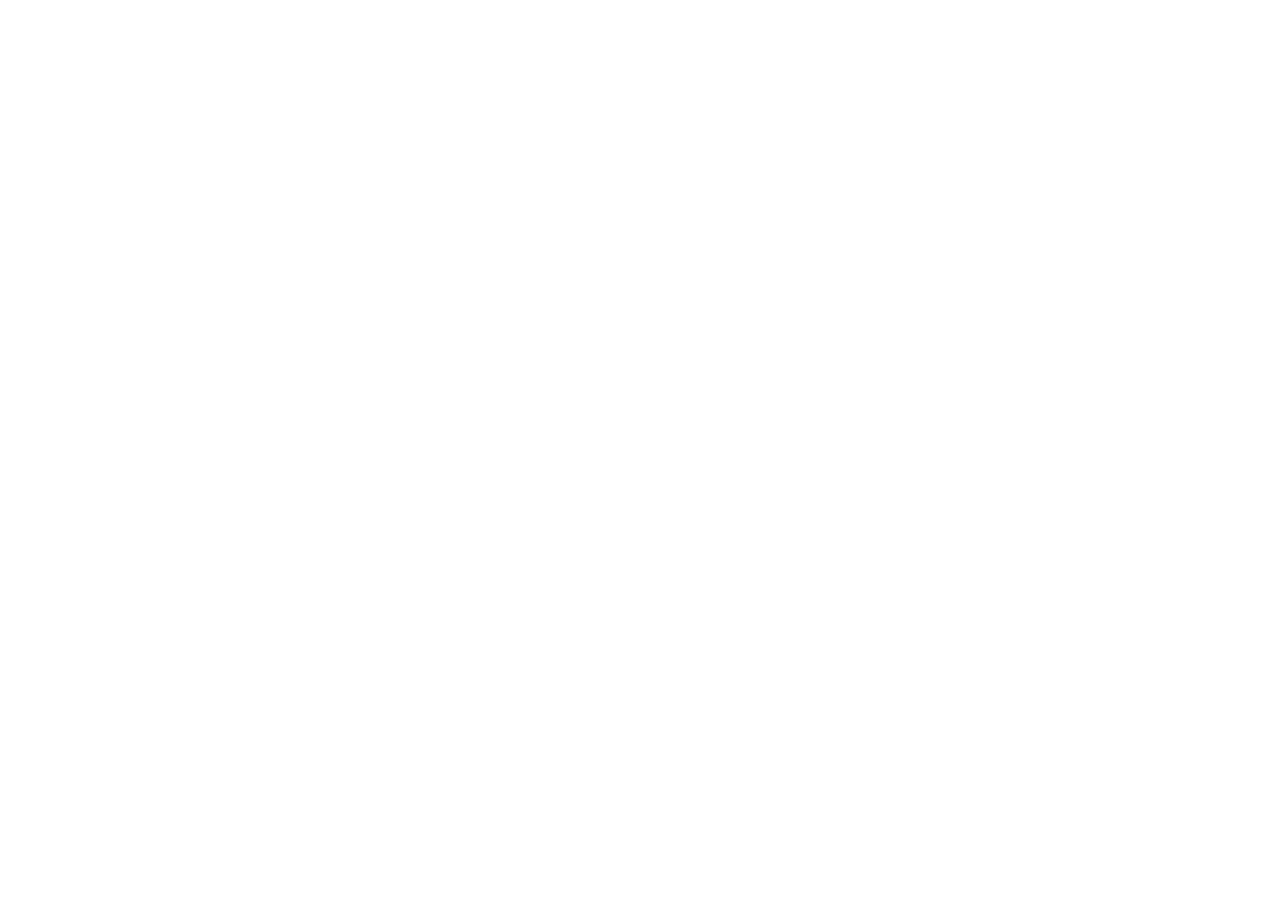
==== game.html @ 493a5de7 "Choices rendering" ====
<!DOCTYPE html>
<html>
<head>
	<title>Qwerty the Cat | Game</title>
	<link rel="stylesheet" type="text/css" href="style.css">
	<script
  src="https://code.jquery.com/jquery-3.2.1.js"
  integrity="sha256-DZAnKJ/6XZ9si04Hgrsxu/8s717jcIzLy3oi35EouyE="
  crossorigin="anonymous"></script>
	<script type="text/javascript" src="main.js"></script>
</head>
<body>
	<div></div>
</body>
</html>
---- style.css ----
body {
	margin: 0 auto;
		width: 100vw;
	height: 100vh;
/*	background: lightblue;
*/}

#container {

}

.qwerty {
	width: 200px;
	height: 200px;
	background: url('./pusheen.png');
	background-size: contain;
}
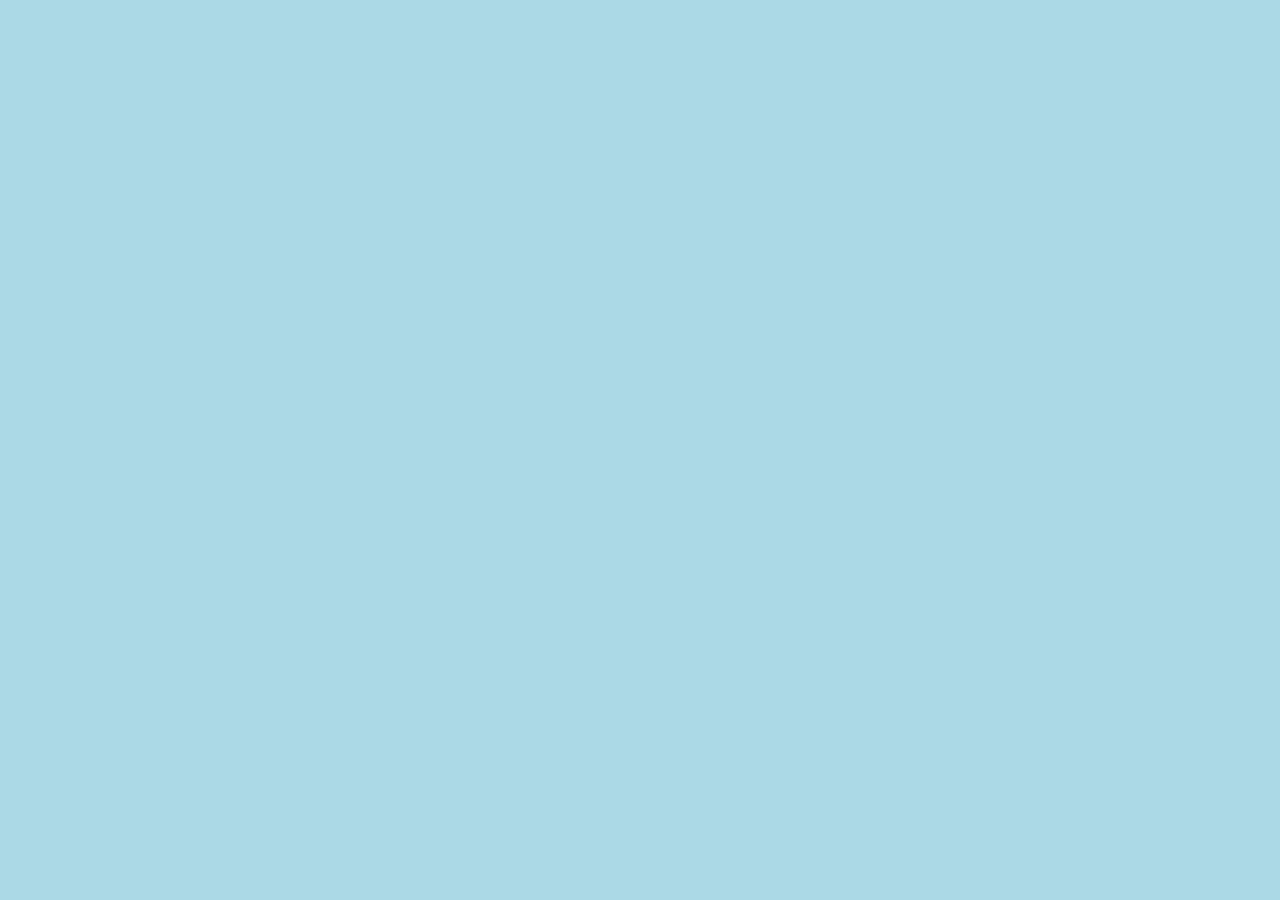
==== commit 7745671e: "Scenes working" ====
--- a/game.html
+++ b/game.html
@@ -10,6 +10,11 @@
 	<script type="text/javascript" src="main.js"></script>
 </head>
 <body>
-	<div></div>
+	<div id="game">
+		<div class="scene">
+			<div class="active-scene">
+			</div>
+		</div>		
+	</div>
 </body>
 </html>--- a/style.css
+++ b/style.css
@@ -1,9 +1,9 @@
 body {
 	margin: 0 auto;
-		width: 100vw;
+	width: 100vw;
 	height: 100vh;
-/*	background: lightblue;
-*/}
+	background: lightblue;
+}
 
 #container {
 
@@ -14,4 +14,16 @@
 	height: 200px;
 	background: url('./pusheen.png');
 	background-size: contain;
+}
+
+.p {
+/*	width: 400px;
+	height: 400px;*/
+	background: white;
+	border: 5px solid black;
+}
+
+.button {
+	width: 100px;
+	background-color: black;
 }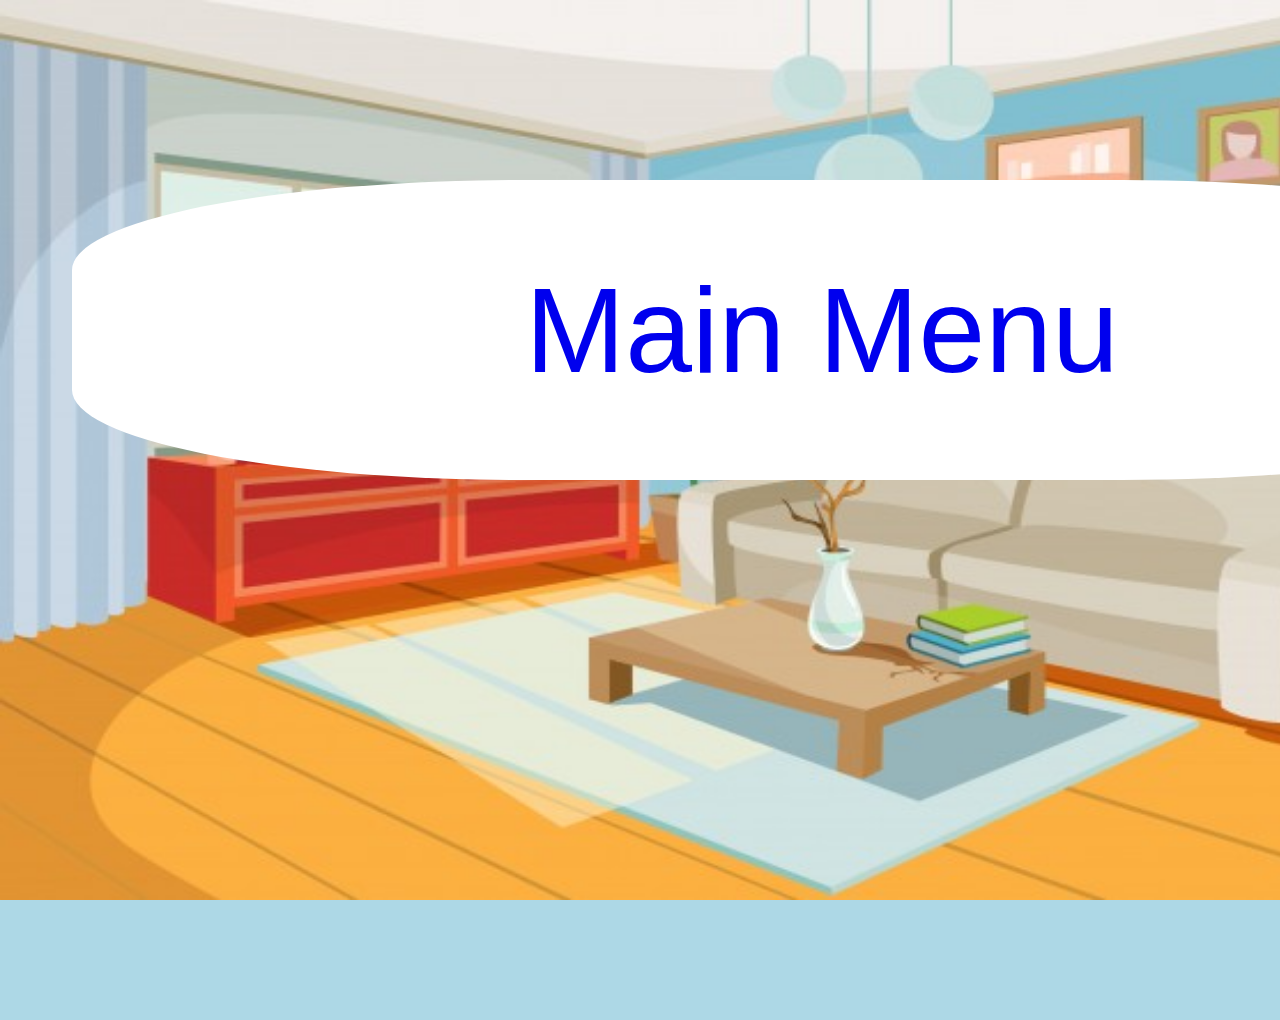
==== commit e1c26860: "Class is toggling" ====
--- a/game.html
+++ b/game.html
@@ -13,6 +13,7 @@
 	<div id="game">
 		<div class="scene">
 			<div class="active-scene">
+				<button class="p"><a href="index.html">Main Menu</a></button>
 			</div>
 		</div>		
 	</div>
--- a/style.css
+++ b/style.css
@@ -1,29 +1,240 @@
+/*make buttons in scenes have larger font*/
+
+@import url('https://fonts.googleapis.com/css?family=Berkshire+Swash');
+
 body {
 	margin: 0 auto;
 	width: 100vw;
 	height: 100vh;
-	background: lightblue;
-}
-
-#container {
-
+	background: url('./img/livingroom.jpg') no-repeat;
+	background-color: lightblue;
+	font-family: 'Berkshire Swash', cursive;
+	font-size: 60px;
 }
 
 .qwerty {
-	width: 200px;
-	height: 200px;
-	background: url('./pusheen.png');
+	width: 5em;
+	height: 5em;
+	background: url('./img/pusheen.png');
 	background-size: contain;
-}
-
-.p {
-/*	width: 400px;
-	height: 400px;*/
-	background: white;
-	border: 5px solid black;
-}
-
-.button {
-	width: 100px;
-	background-color: black;
+	margin: .5em 0 0 1em;
+	position: absolute;
+	/*Keeps qwerty in one spot*/
+	top: 480px;
+	left: 50px;
+/*	animation: 10s move linear forwards;
+*/}
+
+.qwerty.stand {
+	background: url('./img/standingpusheen.png') no-repeat;
+	top: 520px;
+	left: 70px;
+	margin: .5em 0 0 1em;
+
+}
+
+@keyframes move {
+	0% {
+		left: 50px;
+		top: 480px;
+	}
+	50% {
+		left: 1000px;
+		transform: rotateY(180deg);
+	}
+	100% {
+		left: 50px;
+		top: 480px;
+	}
+
+}
+@media only screen and (min-width: 400px) and (min-height: 150px) {
+	.title {
+		margin: 2em;
+	}
+	.buttons {
+	text-align: center;
+	}	
+	.active-scene {
+	text-align: center;
+	margin-top: 2em;
+	margin-left: .2em;
+	}
+	body {
+		background-size: 520px 900px;
+	}
+	button {
+		margin: 0 auto;
+		border-radius: 30%;
+		border: none;
+		background: white;
+		margin: 1em 0 0 1em;
+	}
+	h1 {
+		font-size: .75em;
+		line-height: 1;
+		margin-top: 10px;
+	}
+	h2 {
+		font-size: .5em;
+		line-height: 1;
+	}
+	h3 {
+		font-size: .55em
+	}
+	p {
+		font-size: .5em;
+		margin: 0;
+	}
+	.p {
+		font-size: .5em;
+	}
+	button a {
+		font-size: 2em;
+		text-decoration: none;
+	}
+	button p {
+		font-size: 1em;
+	}
+	button {
+		width: 8em;
+		height: 3em;
+	}
+}
+
+@media only screen and (min-width: 550px) {
+	body {
+		background-size:contain;
+		background-size: 600px 900px;
+  }
+	h1 {
+		font-size: .75em;
+		line-height: 1;
+		margin-top: 10px;
+	}
+	h2 {
+		font-size: .45em;
+		line-height: 1;
+	}
+	h3 {
+		font-size: .65em
+	}
+	p {
+		font-size: .6em;
+	}
+	.p {
+		font-size: .6em;
+	}
+	button {
+		width: 10em;
+		height: 3em;
+	}
+}
+
+@media only screen and (min-width: 650px) {
+	body {
+		background-size: 700px 900px;
+	}
+	h1 {
+		font-size: 1em;
+		line-height: 1;
+		margin-top: 10px;
+	}
+	h2 {
+		font-size: .60em;
+		line-height: 1;
+	}
+	h3 {
+		font-size: .75em
+	}
+	p {
+		font-size: .7em;
+	}
+	.p {
+		font-size: .7em;
+	}
+	button {
+		width: 15em;
+		height: 4em;
+	}
+}
+
+@media only screen and (min-width: 750px) {
+	body {
+		background-size: 800px 900px;
+  }
+	h1 {
+		font-size: 1.2em;
+		line-height: 1;
+		margin-top: 10px;
+	}
+	h2 {
+		font-size: .85em;
+		line-height: 1;
+	}
+	h3 {
+		font-size: .85em
+	}
+	p {
+		font-size: .8em;
+	}
+	.p {
+		font-size: .8em;
+	}
+	button {
+		width: 20em;
+		height: 5em;
+	}
+}
+
+@media only screen and (min-width: 850px) {
+	body {
+		background-size: 900px 900px;
+	}
+	h1 {
+		font-size: 1.5em;
+		line-height: 1;
+		margin-top: 10px;
+	}
+	h2 {
+		font-size: 1em;
+		line-height: 1;
+	}
+	h3 {
+		font-size: .95em
+	}
+	p {
+		font-size: .9em;
+	}
+	.p {
+		font-size: .9em;
+	}
+	button {
+		width: 25em;
+		height: 5em;
+	}
+}
+
+@media only screen and (min-width: 950px) {
+	body {
+		background-size: 1440px 900px;
+  }
+	h1 {
+		font-size: 1.6em;
+		line-height: 1;
+		margin-top: 10px;
+	}
+	h2 {
+		font-size: 1.25em;
+		line-height: 1;
+	}
+	h3 {
+		font-size: 1.3em
+	}
+	p {
+		font-size: 1em;
+	}
+	.p {
+		font-size: 1em;
+	}
 }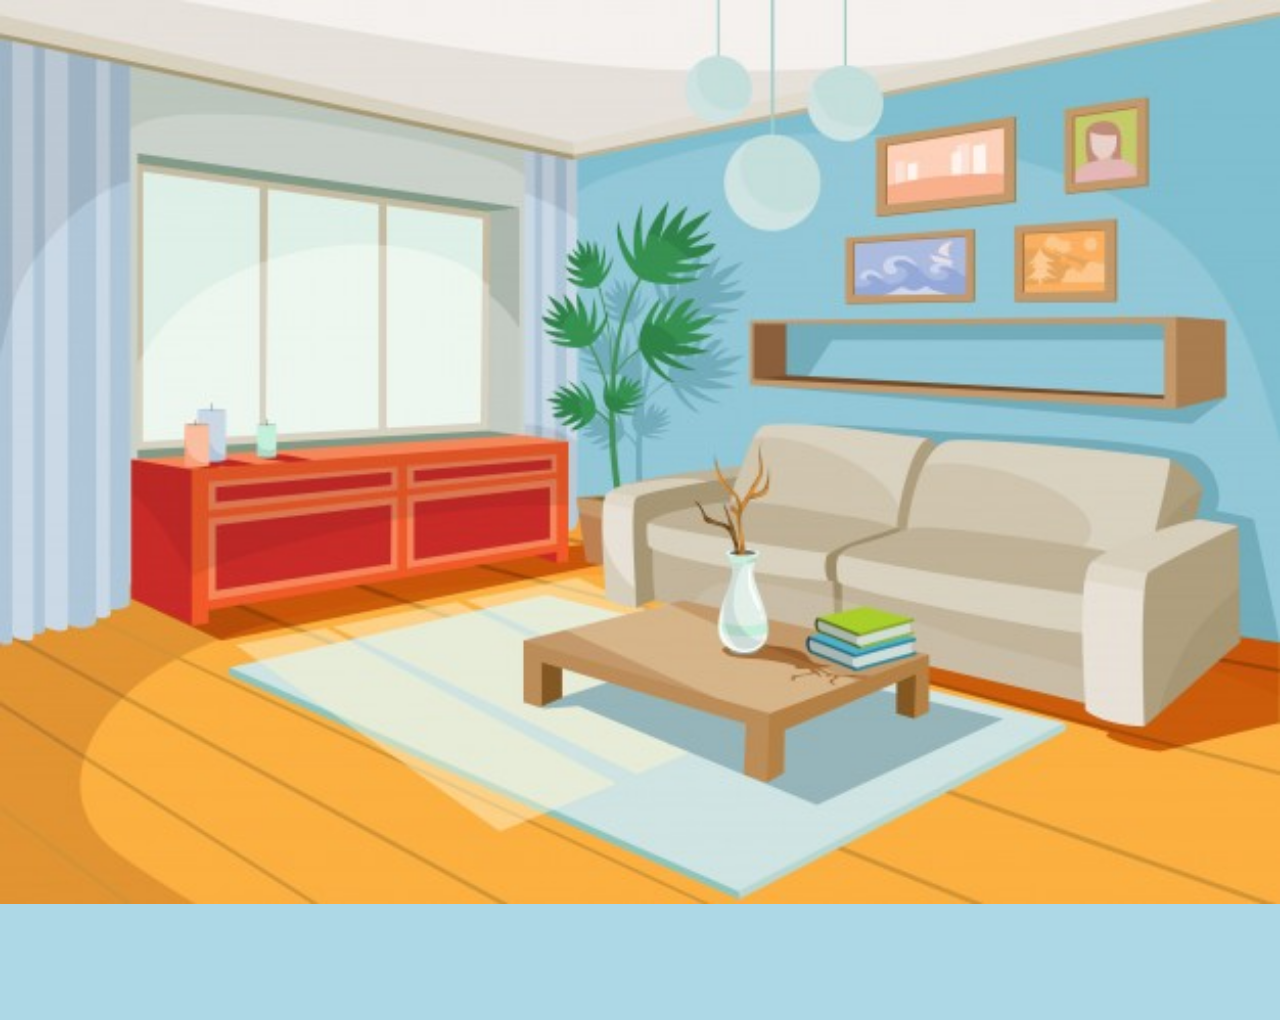
==== commit e343ffaa: "Music working" ====
--- a/game.html
+++ b/game.html
@@ -1,6 +1,7 @@
 <!DOCTYPE html>
 <html>
 <head>
+	<meta name="viewport" content="width=device-width, initial-scale=1.0">
 	<title>Qwerty the Cat | Game</title>
 	<link rel="stylesheet" type="text/css" href="style.css">
 	<script
@@ -13,9 +14,11 @@
 	<div id="game">
 		<div class="scene">
 			<div class="active-scene">
-				<button class="p"><a href="index.html">Main Menu</a></button>
-			</div>
+<!-- 				<button class="p"><a href="index.html">Main Menu</a></button>
+ -->			</div>
 		</div>		
+
 	</div>
+	
 </body>
 </html>--- a/style.css
+++ b/style.css
@@ -1,5 +1,3 @@
-/*make buttons in scenes have larger font*/
-
 @import url('https://fonts.googleapis.com/css?family=Berkshire+Swash');
 
 body {
@@ -10,6 +8,21 @@
 	background-color: lightblue;
 	font-family: 'Berkshire Swash', cursive;
 	font-size: 60px;
+	cursor: default;
+}
+
+button a {
+	font-family: 'Berkshire Swash', cursive;
+}
+
+#volume {
+  position: absolute;
+  top: 0;
+  right: 0;
+  font-size: 40px;
+  color: white;
+  text-decoration: none;
+  width: 40px;
 }
 
 .qwerty {
@@ -19,33 +32,37 @@
 	background-size: contain;
 	margin: .5em 0 0 1em;
 	position: absolute;
-	/*Keeps qwerty in one spot*/
-	top: 480px;
-	left: 50px;
 /*	animation: 10s move linear forwards;
 */}
 
 .qwerty.stand {
 	background: url('./img/standingpusheen.png') no-repeat;
-	top: 520px;
-	left: 70px;
+	background-size: 60%;
 	margin: .5em 0 0 1em;
-
-}
-
+}
+
+.p {
+	font-size: .3em;
+	text-align: center;
+	padding: 15px;
+	border-radius: 30%;
+  background: white;
+	display: inline-block;
+	float: left;
+}
 @keyframes move {
 	0% {
 		left: 50px;
 		top: 480px;
 	}
-	50% {
-		left: 1000px;
-		transform: rotateY(180deg);
-	}
 	100% {
+		left: 500px;
+/*		transform: rotateY(180deg);
+*/	}
+/*	100% {
 		left: 50px;
 		top: 480px;
-	}
+	}*/
 
 }
 @media only screen and (min-width: 400px) and (min-height: 150px) {
@@ -60,10 +77,22 @@
 	margin-top: 2em;
 	margin-left: .2em;
 	}
-	body {
-		background-size: 520px 900px;
-	}
-	button {
+	.qwerty {
+		top: 540px;
+		left: 5px;
+	}
+	.qwerty.stand {
+		top: 590px;
+		left: 45px;
+	}
+	.p {
+		margin: 1em;
+		font-size: .5em;
+	}
+	body {
+		background-size: 520px 1000px;
+	}
+	button{
 		margin: 0 auto;
 		border-radius: 30%;
 		border: none;
@@ -86,15 +115,13 @@
 		font-size: .5em;
 		margin: 0;
 	}
-	.p {
-		font-size: .5em;
-	}
-	button a {
-		font-size: 2em;
+	button a {
+		font-size: 1.2em;
 		text-decoration: none;
 	}
 	button p {
-		font-size: 1em;
+		color: red;
+		font-size: 10em;
 	}
 	button {
 		width: 8em;
@@ -105,7 +132,7 @@
 @media only screen and (min-width: 550px) {
 	body {
 		background-size:contain;
-		background-size: 600px 900px;
+		background-size: 600px 1000px;
   }
 	h1 {
 		font-size: .75em;
@@ -122,18 +149,21 @@
 	p {
 		font-size: .6em;
 	}
-	.p {
+/*	.p {
 		font-size: .6em;
-	}
+	}*/
 	button {
 		width: 10em;
 		height: 3em;
 	}
+	button a {
+		font-size: 1.8em;
+	}
 }
 
 @media only screen and (min-width: 650px) {
 	body {
-		background-size: 700px 900px;
+		background-size: 700px 1000px;
 	}
 	h1 {
 		font-size: 1em;
@@ -150,9 +180,9 @@
 	p {
 		font-size: .7em;
 	}
-	.p {
+/*	.p {
 		font-size: .7em;
-	}
+	}*/
 	button {
 		width: 15em;
 		height: 4em;
@@ -161,7 +191,7 @@
 
 @media only screen and (min-width: 750px) {
 	body {
-		background-size: 800px 900px;
+		background-size: 800px 1000px;
   }
 	h1 {
 		font-size: 1.2em;
@@ -179,17 +209,20 @@
 		font-size: .8em;
 	}
 	.p {
-		font-size: .8em;
+		margin: 2em;
 	}
 	button {
 		width: 20em;
 		height: 5em;
 	}
+	button a {
+		font-size: 2em;
+	}
 }
 
 @media only screen and (min-width: 850px) {
 	body {
-		background-size: 900px 900px;
+		background-size: 900px 1000px;
 	}
 	h1 {
 		font-size: 1.5em;
@@ -204,9 +237,6 @@
 		font-size: .95em
 	}
 	p {
-		font-size: .9em;
-	}
-	.p {
 		font-size: .9em;
 	}
 	button {
@@ -217,7 +247,7 @@
 
 @media only screen and (min-width: 950px) {
 	body {
-		background-size: 1440px 900px;
+		background-size: 1440px 1000px;
   }
 	h1 {
 		font-size: 1.6em;
@@ -234,7 +264,24 @@
 	p {
 		font-size: 1em;
 	}
+	button a {
+		font-size: 2.5em;
+	}
+	.qwerty {
+		top: 550px;
+		left: 50px;
+	}
+	.qwerty.stand {
+		top: 590px;
+		left: 90px;
+	}
 	.p {
-		font-size: 1em;
-	}
+		margin: 3em 0 0 10em;
+
+	}
+}
+@media only screen and (min-width: 1200px) {
+	body {
+		background-size: 100%;
+  }
 }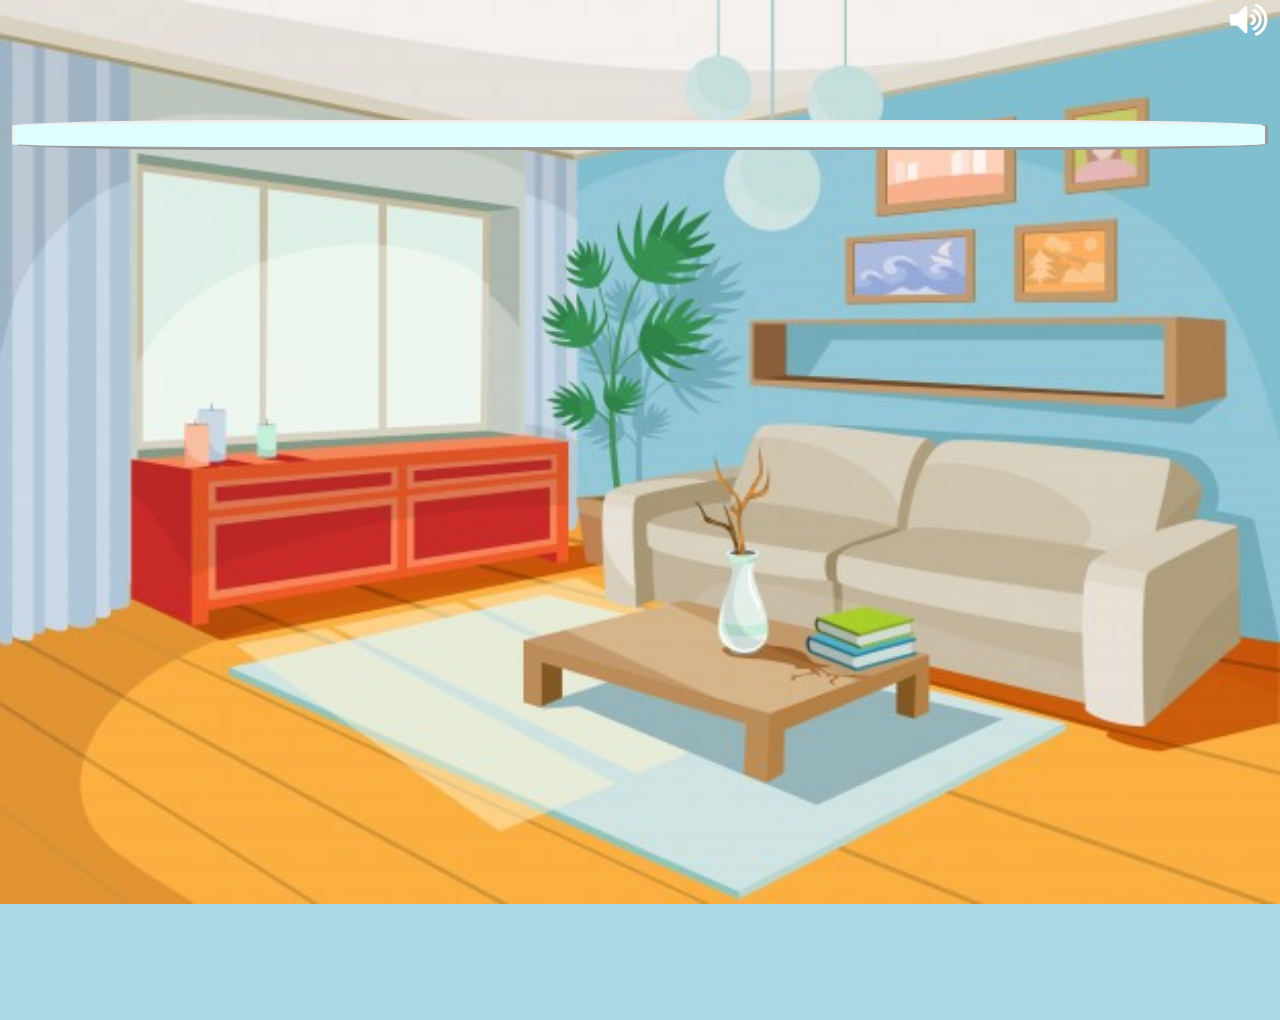
==== commit 830e2ae5: "Project 1" ====
--- a/game.html
+++ b/game.html
@@ -2,6 +2,7 @@
 <html>
 <head>
 	<meta name="viewport" content="width=device-width, initial-scale=1.0">
+	<link rel="stylesheet" href="./font-awesome/css/font-awesome.min.css">
 	<title>Qwerty the Cat | Game</title>
 	<link rel="stylesheet" type="text/css" href="style.css">
 	<script
@@ -14,11 +15,12 @@
 	<div id="game">
 		<div class="scene">
 			<div class="active-scene">
-<!-- 				<button class="p"><a href="index.html">Main Menu</a></button>
- -->			</div>
+			</div>
+					<audio id="audio" autoplay loops>
+      				<source src="ChibiNinja.mp3" type="audio/mpeg">
+    			</audio>
+       		<a href="#" id="volume" class="fa fa-volume-up"></a>
 		</div>		
-
 	</div>
-	
 </body>
 </html>--- a/style.css
+++ b/style.css
@@ -22,7 +22,8 @@
   font-size: 40px;
   color: white;
   text-decoration: none;
-  width: 40px;
+  width: 50px;
+  height: 50px;
 }
 
 .qwerty {
@@ -32,8 +33,12 @@
 	background-size: contain;
 	margin: .5em 0 0 1em;
 	position: absolute;
-/*	animation: 10s move linear forwards;
-*/}
+}
+
+.cookie {
+	background: url('./img/eats.png') repeat;
+	margin: 0 auto;
+}
 
 .qwerty.stand {
 	background: url('./img/standingpusheen.png') no-repeat;
@@ -50,22 +55,28 @@
 	display: inline-block;
 	float: left;
 }
-@keyframes move {
-	0% {
-		left: 50px;
-		top: 480px;
-	}
-	100% {
-		left: 500px;
-/*		transform: rotateY(180deg);
-*/	}
-/*	100% {
-		left: 50px;
-		top: 480px;
-	}*/
-
-}
-@media only screen and (min-width: 400px) and (min-height: 150px) {
+
+.p:hover{
+	cursor: pointer;
+}
+
+#border {
+
+}
+
+h1 {
+	padding-bottom: 10px;
+  border-width: 10px;
+  border-bottom-style: dotted;
+ 	border-color: pink;
+ 	text-align: center;
+}
+
+h2 {
+	text-align: center;
+}
+
+@media only screen and (min-width: 200px) {
 	.title {
 		margin: 2em;
 	}
@@ -74,8 +85,11 @@
 	}	
 	.active-scene {
 	text-align: center;
-	margin-top: 2em;
-	margin-left: .2em;
+	margin: 2em .2em 0 .2em;
+	padding: .2em;
+	background: lightcyan;
+	border-radius: 20%;
+	border-style: outset;
 	}
 	.qwerty {
 		top: 540px;
@@ -86,53 +100,48 @@
 		left: 45px;
 	}
 	.p {
-		margin: 1em;
+		margin: 1em 0 0 .3em;
+		background: pink;
+		border-style: double;
 		font-size: .5em;
 	}
 	body {
 		background-size: 520px 1000px;
 	}
-	button{
+	button {
 		margin: 0 auto;
 		border-radius: 30%;
-		border: none;
-		background: white;
-		margin: 1em 0 0 1em;
-	}
-	h1 {
-		font-size: .75em;
-		line-height: 1;
-		margin-top: 10px;
-	}
-	h2 {
-		font-size: .5em;
-		line-height: 1;
-	}
-	h3 {
-		font-size: .55em
-	}
-	p {
-		font-size: .5em;
-		margin: 0;
+		background: lightcyan;
+		border-style: double;
+		width: 8em;
+		height: 3em;
 	}
 	button a {
 		font-size: 1.2em;
 		text-decoration: none;
 	}
-	button p {
-		color: red;
-		font-size: 10em;
-	}
-	button {
-		width: 8em;
-		height: 3em;
+	h1 {
+		font-size: .75em;
+		line-height: 1;
+		margin-top: 10px;
+	}
+	h2 {
+		font-size: .5em;
+		line-height: 1;
+	}
+	h3 {
+		font-size: .55em
+	}
+	p {
+		font-size: .5em;
+		margin: 0;
 	}
 }
 
 @media only screen and (min-width: 550px) {
 	body {
-		background-size:contain;
-		background-size: 600px 1000px;
+		background-size: contain;
+		background-size: 700px 1000px;
   }
 	h1 {
 		font-size: .75em;
@@ -149,12 +158,9 @@
 	p {
 		font-size: .6em;
 	}
-/*	.p {
-		font-size: .6em;
-	}*/
-	button {
-		width: 10em;
-		height: 3em;
+	button {
+		width: 10.3em;
+		height: 5em;
 	}
 	button a {
 		font-size: 1.8em;
@@ -180,9 +186,6 @@
 	p {
 		font-size: .7em;
 	}
-/*	.p {
-		font-size: .7em;
-	}*/
 	button {
 		width: 15em;
 		height: 4em;
@@ -277,11 +280,21 @@
 	}
 	.p {
 		margin: 3em 0 0 10em;
-
+	}
+}
+
+@media only screen and (min-width: 950px) {
+	.p {
+		margin: 2em 0 0 9em;
 	}
 }
 @media only screen and (min-width: 1200px) {
 	body {
 		background-size: 100%;
   }
+  h2 {
+  	margin-left: 1em;
+  	font-size: 1em;
+  	line-height: .5; 
+  }
 }